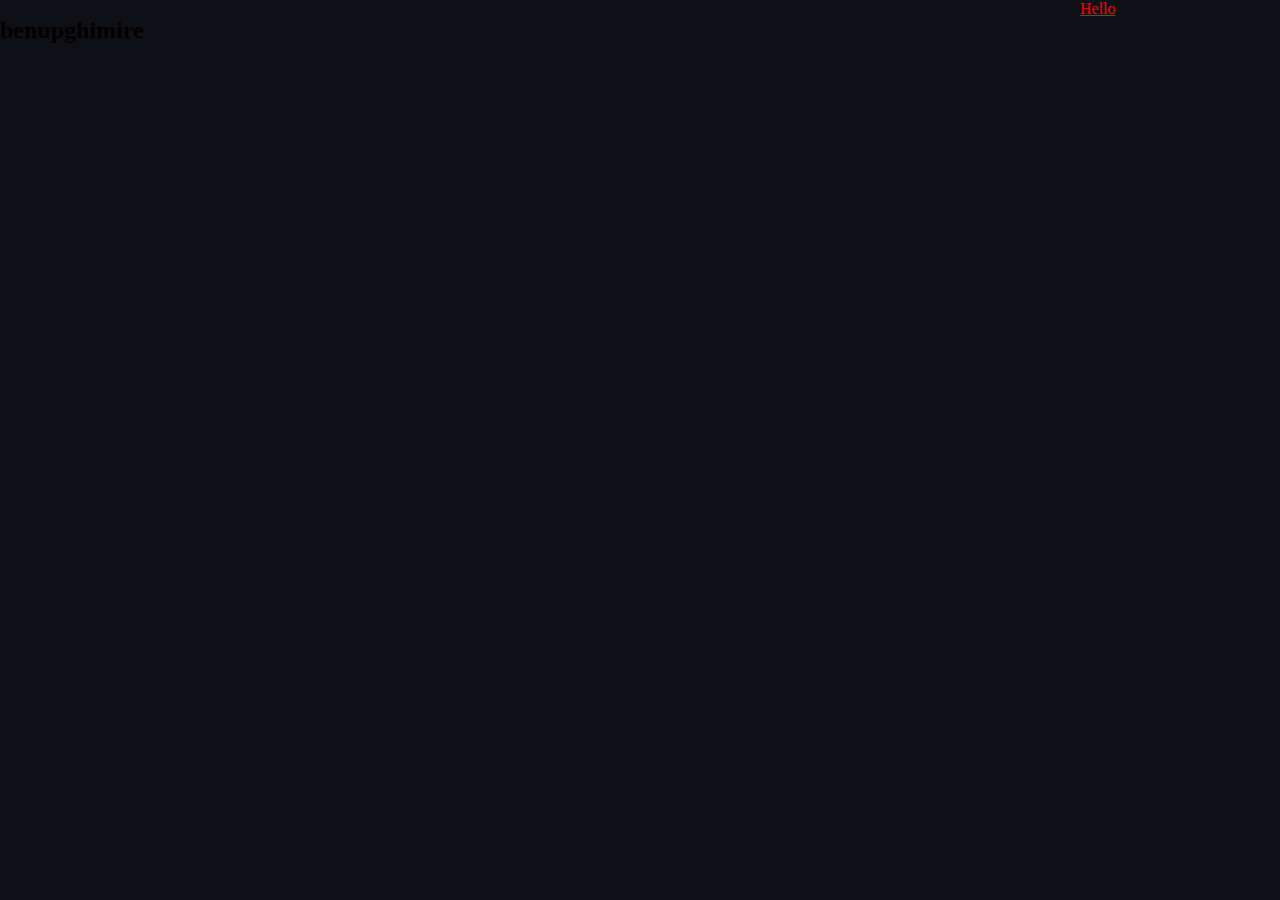
==== Personal Portfolio Webpage/index.html @ 5a673f93 "change:product,add:portfolio" ====
<!DOCTYPE html>
<html lang="en">
<head>
    <meta charset="UTF-8">
    <meta name="viewport" content="width=device-width, initial-scale=1.0">
    <title>Benup Ghimire</title>
    <link rel="stylesheet" href="./style.css">
    <link rel="stylesheet" href="https://cdnjs.cloudflare.com/ajax/libs/font-awesome/5.15.3/css/all.min.css" integrity="sha384-KyZXEAg3QhqLMpG8r+XfhzHYJc3W5Cgxyi2SFQy4l5h/8vJwZ/ua9XeDc5oEkaS" crossorigin="anonymous">
</head>
<body>
    <nav id="navbar">
        <div id="logo">
            <h2 id="'name-logo">benupghimire</h2>
        </div>
        <div id="sociallink">
            <a href="https://www.facebook.com/Benup211" target="_blank"><i class="fab fa-github fa-2x fa-fw"></i>Hello</a>
            <a href="https://www.linkedin.com/in/benup211/" target="_blank"><i class="fab fa-linkedin fa-2x"></i></a>
            <a href="https://github.com/Benup211" target="_blank"><i class="fab fa-github fa-2x"></i></a>
        </div>
    </nav>
    <main>
        <section id="welcone-section"></section>
        <section id="skills"></section>
        <section id="projects"></section>
        <section id="contact"></section>
    </main>
    <footer>

    </footer>
</body>
</html>
---- Personal Portfolio Webpage/style.css ----
* {
    padding: 0;
    margin: 0;
    box-sizing: border-box;
}
:root {
    --text: #edeef2;
    --background: #0f1015;
    --primary: #cbc5b4;
    --secondary: #232d1f;
    --accent: #a19778;
}
body{
    background-color: var(--background);
}
#navbar{
    display: flex;
    justify-content:space-between;
    align-items: center;
}
#sociallink>a{
    display: block;
    width: 200px;
    height: 20px;
    color: red;
}
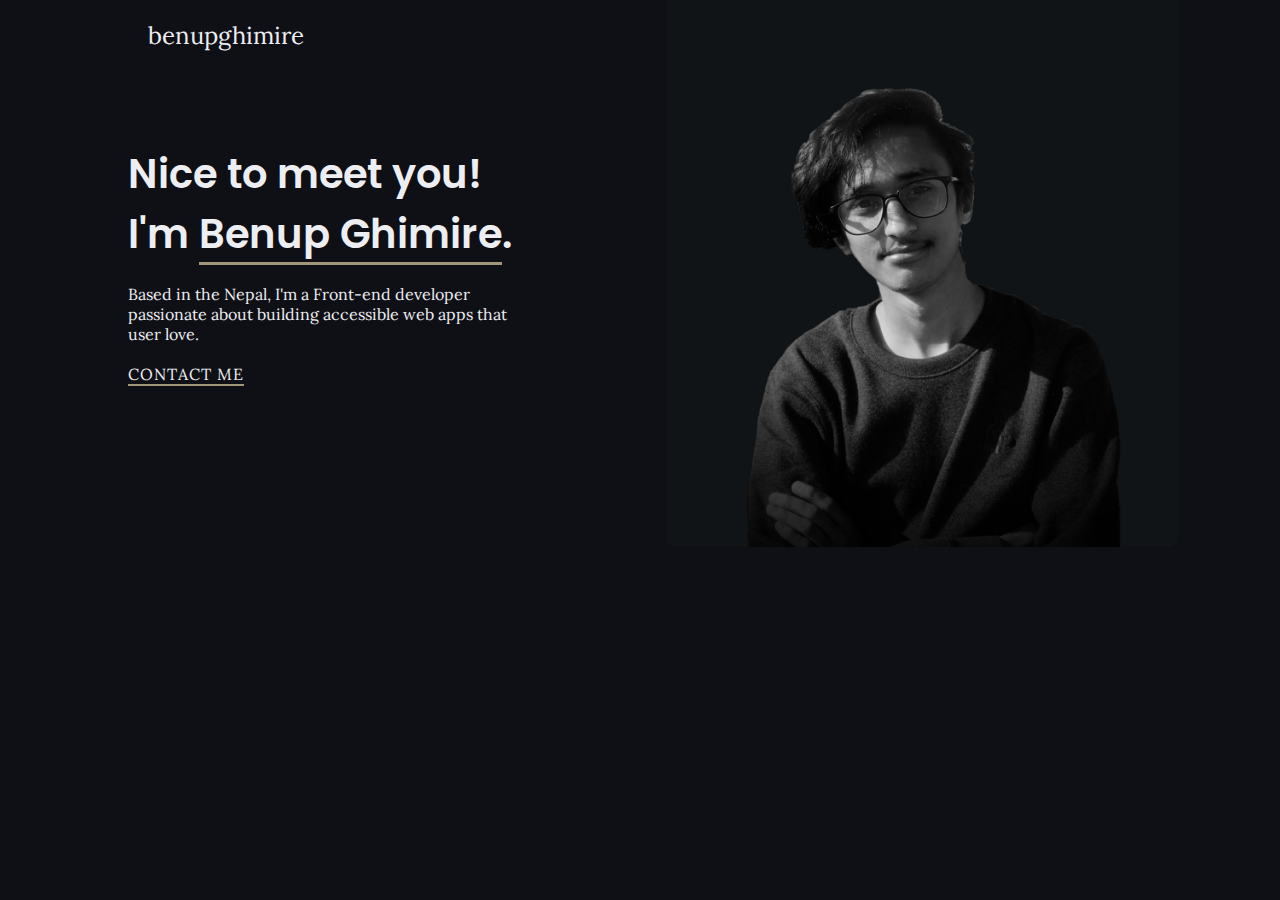
==== commit 7c74f9e7: "update:welcome-section" ====
--- a/Personal Portfolio Webpage/index.html
+++ b/Personal Portfolio Webpage/index.html
@@ -5,21 +5,32 @@
     <meta name="viewport" content="width=device-width, initial-scale=1.0">
     <title>Benup Ghimire</title>
     <link rel="stylesheet" href="./style.css">
-    <link rel="stylesheet" href="https://cdnjs.cloudflare.com/ajax/libs/font-awesome/5.15.3/css/all.min.css" integrity="sha384-KyZXEAg3QhqLMpG8r+XfhzHYJc3W5Cgxyi2SFQy4l5h/8vJwZ/ua9XeDc5oEkaS" crossorigin="anonymous">
+    <link rel="stylesheet" href="https://use.fontawesome.com/releases/v5.8.1/css/all.css" integrity="sha384-50oBUHEmvpQ+1lW4y57PTFmhCaXp0ML5d60M1M7uH2+nqUivzIebhndOJK28anvf" crossorigin="anonymous"/>
 </head>
 <body>
     <nav id="navbar">
         <div id="logo">
-            <h2 id="'name-logo">benupghimire</h2>
+            <h2 id="name-logo">benupghimire</h2>
         </div>
-        <div id="sociallink">
-            <a href="https://www.facebook.com/Benup211" target="_blank"><i class="fab fa-github fa-2x fa-fw"></i>Hello</a>
+        <div id="profile-link">
+            <a href="https://www.facebook.com/Benup211" target="_blank"><i class="fab fa-facebook fa-2x fa-fw"></i></a>
             <a href="https://www.linkedin.com/in/benup211/" target="_blank"><i class="fab fa-linkedin fa-2x"></i></a>
             <a href="https://github.com/Benup211" target="_blank"><i class="fab fa-github fa-2x"></i></a>
         </div>
     </nav>
     <main>
-        <section id="welcone-section"></section>
+        <section id="welcome-section">
+            <div id="introduction">
+                <div id="profile">
+                    <h1 id="greeting">Nice to meet you!<br>I'm <span id="name">Benup Ghimire</span>.</h1>
+                    <p id="about">Based in the Nepal, I'm a Front-end developer passionate about building accessible web apps that user love.</p>
+                    <a href="#contact" id="contact-anchor">CONTACT ME</a>
+                </div>
+            </div>
+            <div id="profile-img">
+                <img src="./portfolioprofile.png" alt="Profile Picture">
+            </div>
+        </section>
         <section id="skills"></section>
         <section id="projects"></section>
         <section id="contact"></section>
--- a/Personal Portfolio Webpage/style.css
+++ b/Personal Portfolio Webpage/style.css
@@ -1,3 +1,4 @@
+@import url('https://fonts.googleapis.com/css2?family=Fira+Code:wght@300;400;500;600;700&family=Lora:wght@400;500;600;700&family=Poppins:ital,wght@0,100;0,200;0,300;0,400;0,500;0,600;0,700;0,800;0,900;1,100;1,200;1,300;1,400;1,500;1,600;1,700;1,800;1,900&display=swap');
 * {
     padding: 0;
     margin: 0;
@@ -12,15 +13,172 @@
 }
 body{
     background-color: var(--background);
+    color: var(--text);
 }
+/*                         navbar                         */
 #navbar{
     display: flex;
-    justify-content:space-between;
+    justify-content:center;
     align-items: center;
 }
-#sociallink>a{
-    display: block;
-    width: 200px;
-    height: 20px;
-    color: red;
-}+#profile-link>a{
+    color: var(--accent);
+    padding:0px 15px;
+}
+#profile-link{
+    justify-content: end;
+    display: flex;
+}
+#name-logo{
+    color: var(--text);
+    font-weight:400;
+    font-family: 'Lora', serif;
+    padding: 20px;
+}
+/*                          welcome-section                  */
+#greeting{
+    font-family: 'Poppins',sans-serif;
+    font-weight: 600;
+}
+#name{
+    border-bottom:3px solid var(--accent);
+}
+#welcome-section{
+    display: flex;
+    justify-content: center;
+    align-items: center;
+}
+#profile-img>img{
+    object-fit: cover;
+    width: 100%;
+    height: 100%;
+    background-color:#232d1f20;
+    z-index:-1;
+    border-radius:0px 0px 10px 10px;
+}
+#introduction{
+    display: flex;
+    justify-content: center;
+    height: 100%;
+}
+#contact-anchor,#about,#greeting{
+    margin-top: 20px;
+}
+#about{
+    width: 80%;
+    font-family: 'Lora', serif;
+
+}
+#contact-anchor{
+    display: inline-block;
+    text-decoration: none;
+    letter-spacing: 1px;
+    font-family: 'Lora', serif;
+    color: var(--text);
+    border-bottom: 2px solid var(--accent);
+}
+/*                        media query                  */
+@media screen and (max-width: 500px) {
+    #navbar{
+        flex-direction: column;
+    }
+    #profile-link{
+        justify-content: center;
+        align-items: center;
+    } 
+    #logo,#profile-link{
+        width: 100%;
+    }
+    #name-logo{
+        text-align: center;
+    }
+    #welcome-section{
+        flex-direction: column-reverse;
+    }
+    #introduction{
+        align-items: end;
+    }
+    #profile-img{
+        width:80%;
+        height:100%;
+        object-fit: cover;
+    }
+    #profile-img>img{
+        position: absolute;
+        z-index: -1;
+    }
+    #profile-img{
+        position: absolute;
+        top:0;
+        height: 100%;
+        height: 65vh;
+    }
+    #profile{
+        width: 80%;
+        padding: 10px;
+    }
+    #welcome-section{
+        height: 38rem;
+    }
+}
+@media screen and ((min-width: 501px) and (max-width:900px)) {
+    #logo,#profile-link{
+        width: 45%;
+    }
+    #introduction{
+        width: 45%;
+    }
+    #profile-img{
+        width:45%;
+        height:100%;
+    }
+    #greeting{
+        font-size: 24px;
+        text-wrap: wrap;
+    }
+    #introduction{
+        align-items:center;
+        margin-top: -15%;
+    }
+    #profile-img>img{
+        position: absolute;
+        top:-15%;
+        left: 5%;
+    }
+    #profile-img{
+        position: relative;
+    }
+    #welcome-section{
+        height: 35rem;
+    }
+}
+@media screen and (min-width: 901px) {
+    #logo,#profile-link{
+        width: 40%;
+    }
+    #introduction{
+        width: 40%;
+    }
+    #profile-img{
+        width:40%;
+        height:100%;
+    }
+    #greeting{
+        font-size: 40px;
+    }
+    #introduction{
+        align-items: center;
+        margin-top: -15%;
+    }
+    #profile-img>img{
+        position: absolute;
+        top:-15%;
+        left: 5%;
+    }
+    #profile-img{
+        position: relative;
+    }
+    #welcome-section{
+        height: 35rem;
+    }
+}
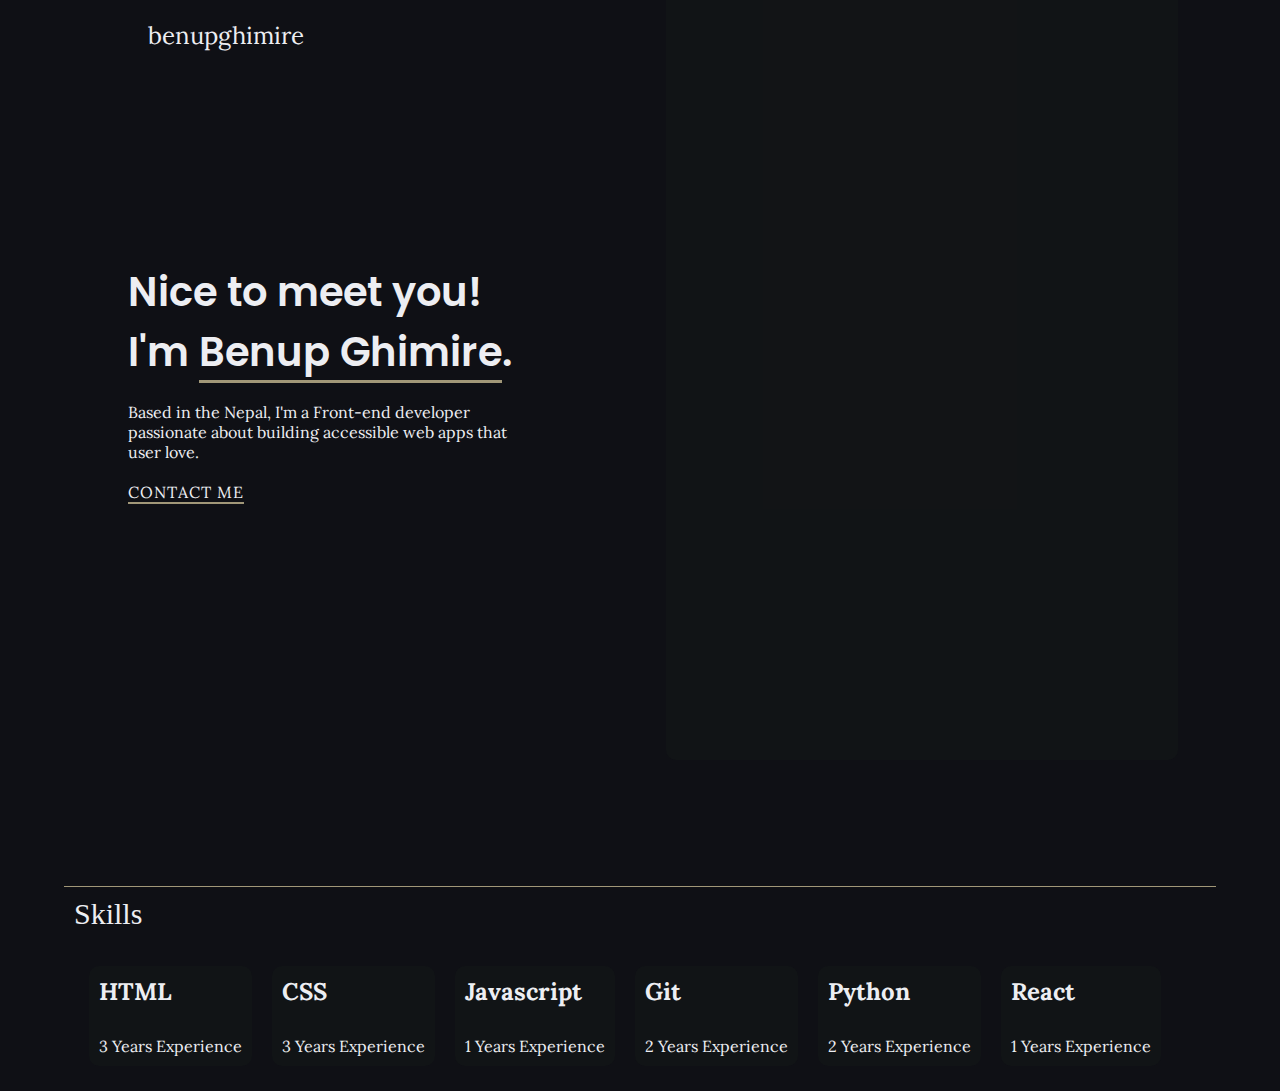
==== commit d1ba1d7d: "add:skills section" ====
--- a/Personal Portfolio Webpage/index.html
+++ b/Personal Portfolio Webpage/index.html
@@ -4,7 +4,7 @@
     <meta charset="UTF-8">
     <meta name="viewport" content="width=device-width, initial-scale=1.0">
     <title>Benup Ghimire</title>
-    <link rel="stylesheet" href="./style.css">
+    <link rel="stylesheet" href="styles.css">
     <link rel="stylesheet" href="https://use.fontawesome.com/releases/v5.8.1/css/all.css" integrity="sha384-50oBUHEmvpQ+1lW4y57PTFmhCaXp0ML5d60M1M7uH2+nqUivzIebhndOJK28anvf" crossorigin="anonymous"/>
 </head>
 <body>
@@ -28,10 +28,38 @@
                 </div>
             </div>
             <div id="profile-img">
-                <img src="./portfolioprofile.png" alt="Profile Picture">
+                <img src="https://i.postimg.cc/1tLpgk4d/portfolioprofile.png" alt="Profile Picture">
             </div>
         </section>
-        <section id="skills"></section>
+        <section id="skills">
+            <h2 id="header-skill">Skills</h2>
+            <div id="skill-card">
+                <div class="skillcards">
+                    <h2 id="skill-title">HTML</h2>
+                    <p id="experience">3 Years Experience</p>
+                </div>
+                <div class="skillcards">
+                    <h2 id="skill-title">CSS</h2>
+                    <p id="experience">3 Years Experience</p>
+                </div>
+                <div class="skillcards">
+                    <h2 id="skill-title">Javascript</h2>
+                    <p id="experience">1 Years Experience</p>
+                </div>
+                <div class="skillcards">
+                    <h2 id="skill-title">Git</h2>
+                    <p id="experience">2 Years Experience</p>
+                </div>
+                <div class="skillcards">
+                    <h2 id="skill-title">Python</h2>
+                    <p id="experience">2 Years Experience</p>
+                </div>
+                <div class="skillcards">
+                    <h2 id="skill-title">React</h2>
+                    <p id="experience">1 Years Experience</p>
+                </div>
+            </div>
+        </section>
         <section id="projects"></section>
         <section id="contact"></section>
     </main>
--- a/Personal Portfolio Webpage/styles.css
+++ b/Personal Portfolio Webpage/styles.css
@@ -0,0 +1,237 @@
+@import url('https://fonts.googleapis.com/css2?family=Fira+Code:wght@300;400;500;600;700&family=Lora:wght@400;500;600;700&family=Poppins:ital,wght@0,100;0,200;0,300;0,400;0,500;0,600;0,700;0,800;0,900;1,100;1,200;1,300;1,400;1,500;1,600;1,700;1,800;1,900&display=swap');
+* {
+    padding: 0;
+    margin: 0;
+    box-sizing: border-box;
+}
+:root {
+    --text: #edeef2;
+    --background: #0f1015;
+    --primary: #cbc5b4;
+    --secondary: #232d1f;
+    --accent: #a19778;
+}
+body{
+    background-color: var(--background);
+    color: var(--text);
+}
+/*                         navbar                         */
+#navbar{
+    display: flex;
+    justify-content:center;
+    align-items: center;
+}
+#profile-link>a{
+    color: var(--accent);
+    padding:0px 15px;
+}
+#profile-link{
+    justify-content: end;
+    display: flex;
+}
+#name-logo{
+    color: var(--text);
+    font-weight:400;
+    font-family: 'Lora', serif;
+    padding: 20px;
+}
+/*                          welcome-section                  */
+#greeting{
+    font-family: 'Poppins',sans-serif;
+    font-weight: 600;
+}
+#name{
+    border-bottom:3px solid var(--accent);
+}
+#welcome-section{
+    display: flex;
+    justify-content: center;
+    align-items: center;
+}
+#profile-img>img{
+    object-fit: cover;
+    width: 100%;
+    height: 100%;
+    background-color:#232d1f20;
+    z-index:-1;
+    border-radius:0px 0px 10px 10px;
+}
+#introduction{
+    display: flex;
+    justify-content: center;
+    height: 100%;
+}
+#contact-anchor,#about,#greeting{
+    margin-top: 20px;
+}
+#about{
+    width: 80%;
+    font-family: 'Lora', serif;
+
+}
+#contact-anchor{
+    display: inline-block;
+    text-decoration: none;
+    letter-spacing: 1px;
+    font-family: 'Lora', serif;
+    color: var(--text);
+    border-bottom: 2px solid var(--accent);
+    margin-bottom: 15px;
+}
+#contact-anchor:hover{
+    color: var(--accent);
+    border-bottom: 2px solid var(--text);
+}
+/*                          skills                      */
+#header-skill{
+    margin: 0 auto;
+    padding: 10px;
+    border-top: 1px solid var(--accent);
+    font-weight: 500;
+    font-size: 30px;
+    margin-top: 5px;
+}
+#skill-card{
+    display: flex;
+    justify-content: start;
+    align-items: center;
+    width: 90%;
+    flex-wrap: wrap;
+    padding: 15px;
+}
+.skillcards{
+    min-width: 100px;
+    min-height: 100px;
+    background-color: #232d1f20;
+    margin:10px;
+    border-radius: 10px;
+    padding: 10px;
+    display: flex;
+    flex-direction: column;
+    justify-content: space-between;
+}
+#skill-title,#experience{
+    font-family: 'Lora', serif;;
+}
+#skills{
+    display: flex;
+    flex-direction: column;
+    justify-content: center;
+    align-items: center;
+}
+/*                        media query                  */
+@media screen and (max-width: 500px) {
+    #navbar{
+        flex-direction: column;
+    }
+    #profile-link{
+        justify-content: center;
+        align-items: center;
+    } 
+    #logo,#profile-link{
+        width: 100%;
+    }
+    #name-logo{
+        text-align: center;
+    }
+    #welcome-section{
+        flex-direction: column-reverse;
+    }
+    #introduction{
+        align-items: end;
+    }
+    #profile-img{
+        width:80%;
+        height:100%;
+        object-fit: cover;
+    }
+    #profile-img>img{
+        position: absolute;
+        z-index: -1;
+    }
+    #profile-img{
+        position: absolute;
+        top:0;
+        height: 70vh;
+    }
+    #profile{
+        width: 80%;
+        padding:10px;
+    }
+    #welcome-section{
+        height: 93vh;
+    }
+    #header-skill{
+        width: 90%;
+    }
+    #skill-card{
+        width: 100%;
+    }
+}
+@media screen and ((min-width: 501px) and (max-width:900px)) {
+    #logo,#profile-link{
+        width: 45%;
+    }
+    #introduction{
+        width: 45%;
+    }
+    #profile-img{
+        width:45%;
+        height:100%;
+    }
+    #greeting{
+        font-size: 24px;
+        text-wrap: wrap;
+    }
+    #introduction{
+        align-items:center;
+        margin-top: -15%;
+    }
+    #profile-img>img{
+        position: absolute;
+        top:-18%;
+        left: 5%;
+    }
+    #profile-img{
+        position: relative;
+    }
+    #welcome-section{
+        height: 70vh;
+    }
+    #header-skill{
+        width: 90%;
+    }
+}
+@media screen and (min-width: 901px) {
+    #logo,#profile-link{
+        width: 40%;
+    }
+    #introduction{
+        width: 40%;
+    }
+    #profile-img{
+        width:40%;
+        height:100%;
+    }
+    #greeting{
+        font-size: 40px;
+    }
+    #introduction{
+        align-items: center;
+        margin-top: -15%;
+    }
+    #profile-img>img{
+        position: absolute;
+        top:-15%;
+        left: 5%;
+    }
+    #profile-img{
+        position: relative;
+    }
+    #welcome-section{
+        height: 90vh;
+    }
+    #header-skill{
+        width: 90%;
+    }
+}
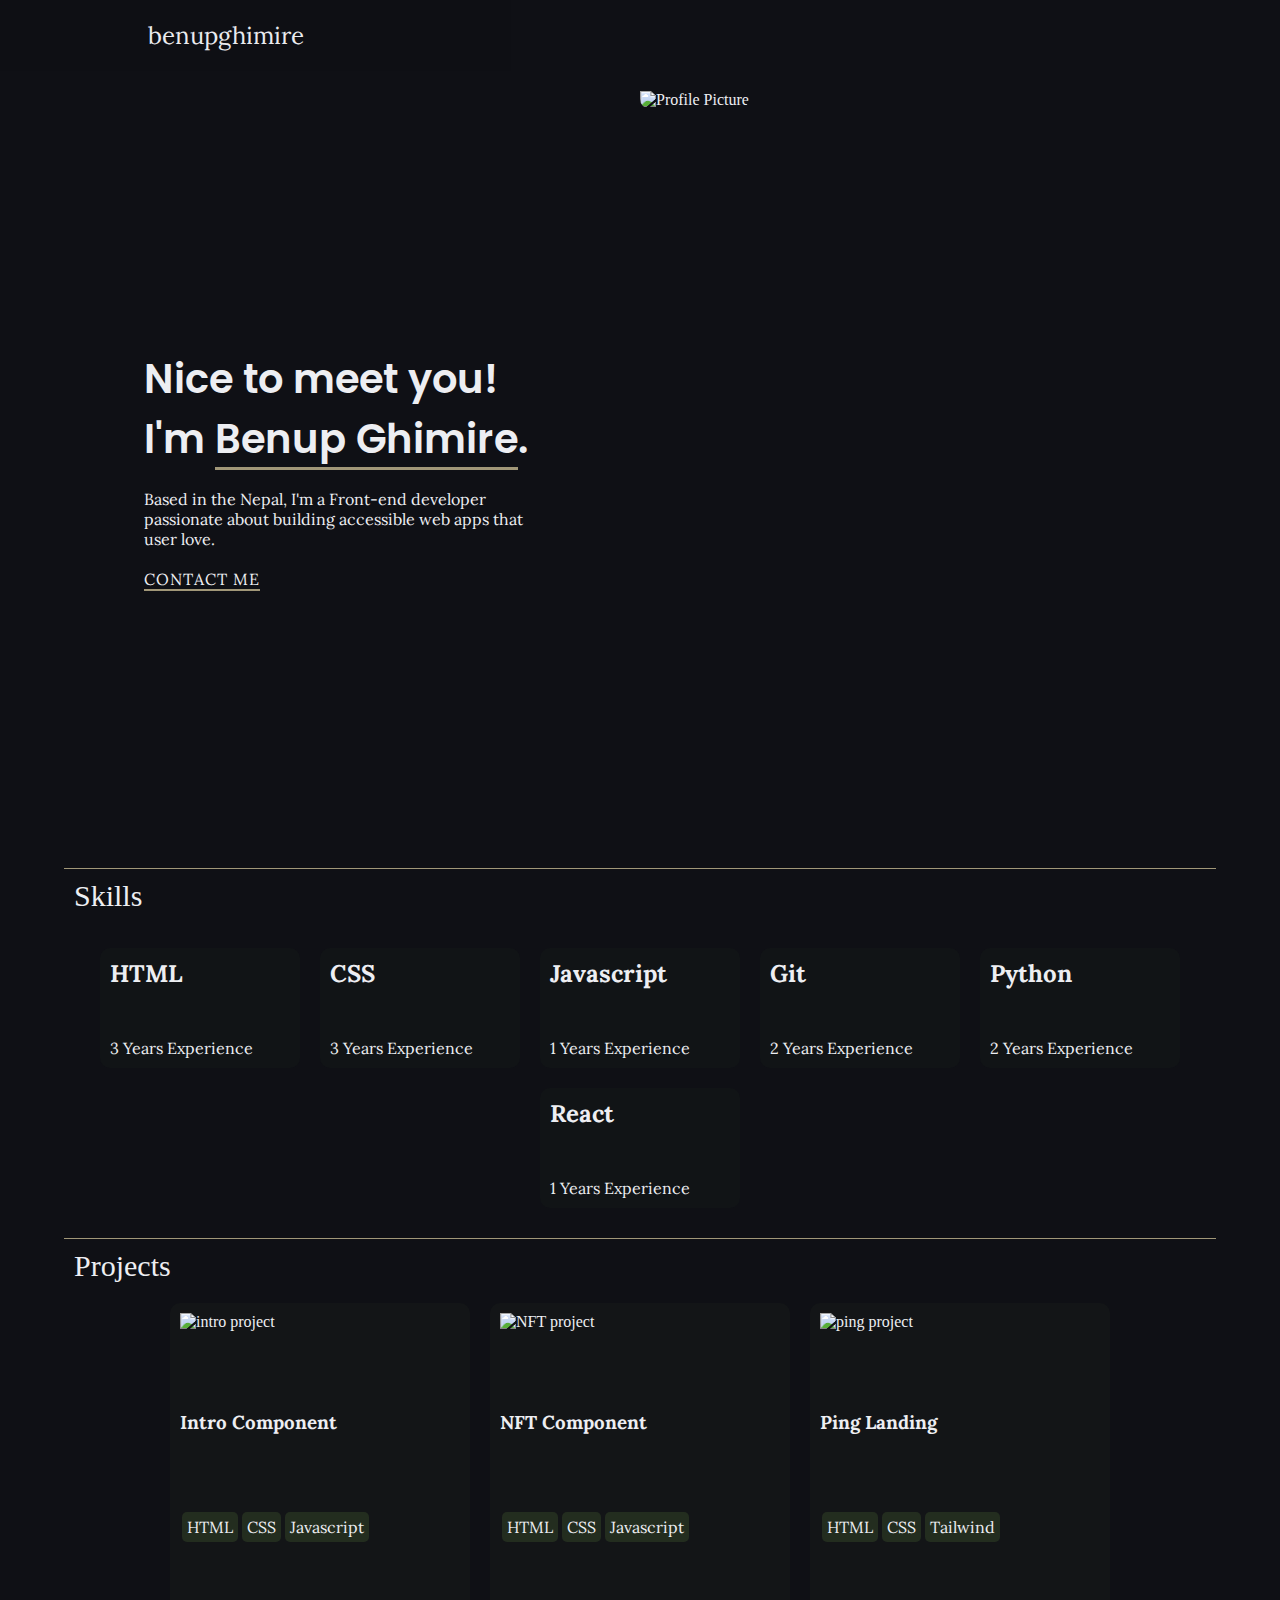
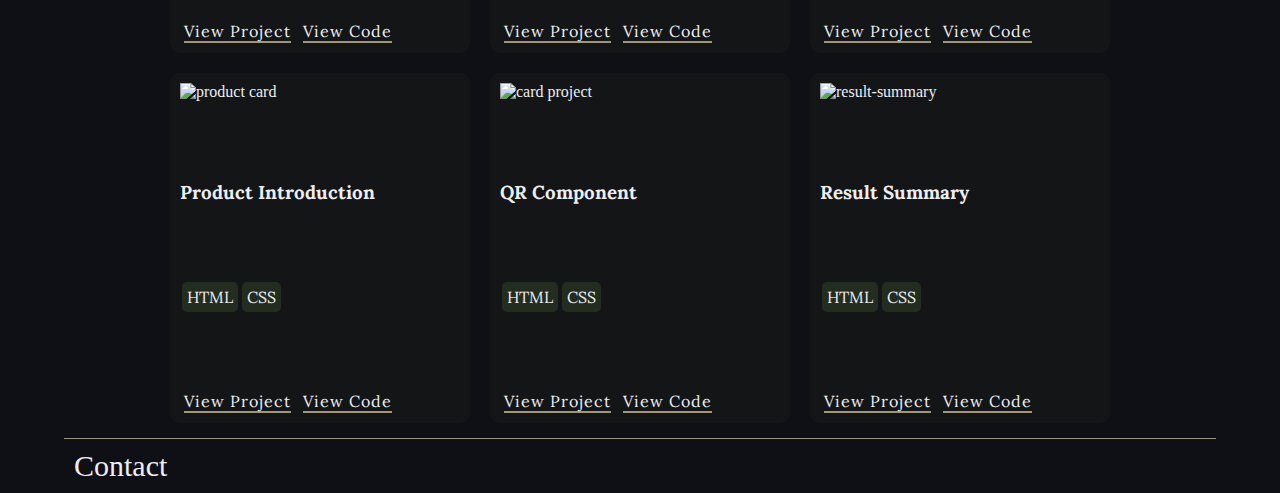
==== commit df093b0b: "add:project section" ====
--- a/Personal Portfolio Webpage/index.html
+++ b/Personal Portfolio Webpage/index.html
@@ -10,7 +10,7 @@
 <body>
     <nav id="navbar">
         <div id="logo">
-            <h2 id="name-logo">benupghimire</h2>
+            <a href="#contact"><h2 id="name-logo">benupghimire</h2></a>
         </div>
         <div id="profile-link">
             <a href="https://www.facebook.com/Benup211" target="_blank"><i class="fab fa-facebook fa-2x fa-fw"></i></a>
@@ -28,40 +28,123 @@
                 </div>
             </div>
             <div id="profile-img">
-                <img src="https://i.postimg.cc/1tLpgk4d/portfolioprofile.png" alt="Profile Picture">
+                <img src="https://i.postimg.cc/1tLpgk4d/portfolioprofile.png" alt="Profile Picture" loading="eager">
             </div>
         </section>
         <section id="skills">
             <h2 id="header-skill">Skills</h2>
             <div id="skill-card">
                 <div class="skillcards">
-                    <h2 id="skill-title">HTML</h2>
+                    <h2 id="skill-title"><i class="fab fa-html5 fa-fw"></i> HTML</h2>
                     <p id="experience">3 Years Experience</p>
                 </div>
                 <div class="skillcards">
-                    <h2 id="skill-title">CSS</h2>
+                    <h2 id="skill-title"><i class="fab fa-css3 fa-fw"></i> CSS</h2>
                     <p id="experience">3 Years Experience</p>
                 </div>
                 <div class="skillcards">
-                    <h2 id="skill-title">Javascript</h2>
+                    <h2 id="skill-title"><i class="fab fa-js fa-fw"></i> Javascript</h2>
                     <p id="experience">1 Years Experience</p>
                 </div>
                 <div class="skillcards">
-                    <h2 id="skill-title">Git</h2>
+                    <h2 id="skill-title"><i class="fab fa-git fa-fw"></i>Git</h2>
                     <p id="experience">2 Years Experience</p>
                 </div>
                 <div class="skillcards">
-                    <h2 id="skill-title">Python</h2>
+                    <h2 id="skill-title"><i class="fab fa-python fa-fw"></i> Python</h2>
                     <p id="experience">2 Years Experience</p>
                 </div>
                 <div class="skillcards">
-                    <h2 id="skill-title">React</h2>
+                    <h2 id="skill-title"><i class="fab fa-react fa-fw"></i>React</h2>
                     <p id="experience">1 Years Experience</p>
                 </div>
             </div>
         </section>
-        <section id="projects"></section>
-        <section id="contact"></section>
+        <section id="projects">
+            <h2 id="header-projects">Projects</h2>
+            <div id="project-card">
+                <div class="project-tile">
+                    <img src="https://i.postimg.cc/7bvrhMqF/intro-signup.jpg" alt="intro project" loading="lazy">
+                    <h3>Intro Component</h3>
+                    <div id="skill-used">
+                        <p>HTML</p>
+                        <p>CSS</p>
+                        <p>Javascript</p>
+                    </div>
+                    <div id="source">
+                        <a href="https://benup211.github.io/intro-component-signup-form/" target="_blank">View Project</a>
+                        <a href="https://github.com/Benup211/intro-component-signup-form" target="_blank">View Code</a>
+                    </div>
+                </div>
+                <div class="project-tile">
+                    <img src="https://i.postimg.cc/fW1VmGyN/nft-card.jpg" alt="NFT project" loading="lazy">
+                    <h3>NFT Component</h3>
+                    <div id="skill-used">
+                        <p>HTML</p>
+                        <p>CSS</p>
+                        <p>Javascript</p>
+                    </div>
+                    <div id="source">
+                        <a href="https://benup211.github.io/nft-card-react/" target="_blank">View Project</a>
+                        <a href="https://github.com/Benup211/nft-card-react" target="_blank">View Code</a>
+                    </div>
+                </div>
+                <div class="project-tile">
+                    <img src="https://i.postimg.cc/XJzbS6m7/ping-comming.jpg" alt="ping project" loading="lazy">
+                    <h3>Ping Landing</h3>
+                    <div id="skill-used">
+                        <p>HTML</p>
+                        <p>CSS</p>
+                        <p>Tailwind</p>
+                    </div>
+                    <div id="source">
+                        <a href="https://benup211.github.io/ping-coming-soon-page/" target="_blank">View Project</a>
+                        <a href="https://github.com/Benup211/ping-coming-soon-page" target="_blank">View Code</a>
+                    </div>
+                </div>
+                <div class="project-tile">
+                    <img src="https://i.postimg.cc/RCW33SMd/product-card.jpg" alt="product card" loading="lazy">
+                    <h3>Product Introduction</h3>
+                    <div id="skill-used">
+                        <p>HTML</p>
+                        <p>CSS</p>
+                    </div>
+                    <div id="source">
+                        <a href="https://benup211.github.io/product-preview-card/" target="_blank">View Project</a>
+                        <a href="https://github.com/Benup211/product-preview-card" target="_blank">View Code</a>
+                    </div>
+                </div>
+                <div class="project-tile">
+                    <img src="https://i.postimg.cc/nr9tnwfK/qr-component.jpg" alt="card project" loading="lazy">
+                    <h3>QR Component</h3>
+                    <div id="skill-used">
+                        <p>HTML</p>
+                        <p>CSS</p>
+                    </div>
+                    <div id="source">
+                        <a href="https://benup211.github.io/qr-code-responsive/" target="_blank">View Project</a>
+                        <a href="https://github.com/Benup211/qr-code-responsive" target="_blank">View Code</a>
+                    </div>
+                </div>
+                <div class="project-tile">
+                    <img src="https://i.postimg.cc/VLMdRK0b/result-summary.jpg" alt="result-summary" loading="lazy">
+                    <h3>Result Summary</h3>
+                    <div id="skill-used">
+                        <p>HTML</p>
+                        <p>CSS</p>
+                    </div>
+                    <div id="source">
+                        <a href="https://benup211.github.io/results-summary-responsive/" target="_blank">View Project</a>
+                        <a href="https://github.com/Benup211/results-summary-responsive" target="_blank">View Code</a>
+                    </div>
+                </div>
+                
+            </div>
+
+        </section>
+        <section id="contact">
+            <h2 id="header-projects">Contact</h2>
+        </section>
     </main>
     <footer>
 
--- a/Personal Portfolio Webpage/styles.css
+++ b/Personal Portfolio Webpage/styles.css
@@ -11,15 +11,25 @@
     --secondary: #232d1f;
     --accent: #a19778;
 }
+html{
+    scroll-behavior: smooth;
+}
 body{
     background-color: var(--background);
     color: var(--text);
 }
 /*                         navbar                         */
+#logo>a{
+    text-decoration: none
+}
 #navbar{
+    position:sticky;
+    top: 0;
     display: flex;
     justify-content:center;
     align-items: center;
+    background-color: var(--background);
+    opacity: 0.99;
 }
 #profile-link>a{
     color: var(--accent);
@@ -47,12 +57,12 @@
     display: flex;
     justify-content: center;
     align-items: center;
+    
 }
 #profile-img>img{
     object-fit: cover;
     width: 100%;
     height: 100%;
-    background-color:#232d1f20;
     z-index:-1;
     border-radius:0px 0px 10px 10px;
 }
@@ -83,7 +93,7 @@
     border-bottom: 2px solid var(--text);
 }
 /*                          skills                      */
-#header-skill{
+#header-skill,#header-projects{
     margin: 0 auto;
     padding: 10px;
     border-top: 1px solid var(--accent);
@@ -93,15 +103,15 @@
 }
 #skill-card{
     display: flex;
-    justify-content: start;
+    justify-content: center;
     align-items: center;
     width: 90%;
     flex-wrap: wrap;
     padding: 15px;
 }
 .skillcards{
-    min-width: 100px;
-    min-height: 100px;
+    width: 200px;
+    height: 120px;
     background-color: #232d1f20;
     margin:10px;
     border-radius: 10px;
@@ -111,18 +121,71 @@
     justify-content: space-between;
 }
 #skill-title,#experience{
-    font-family: 'Lora', serif;;
+    font-family: 'Lora', serif;
 }
 #skills{
     display: flex;
     flex-direction: column;
     justify-content: center;
     align-items: center;
+    flex-wrap: nowrap;
+}
+/*                        projects                     */
+#project-card{
+    display: flex;
+    justify-content: center;
+    flex-wrap: wrap;
+    margin: 0 auto;
+}
+.project-tile{
+    width: 300px;
+    height: 350px;
+    background-color: #232d1f30;
+    border-radius: 10px;
+    overflow: hidden;
+    display: flex;
+    flex-direction: column;
+    justify-content: space-between;
+    padding: 10px;
+    margin:10px 10px;
+}
+.project-tile>img{
+    width: 100%;
+    object-fit: contain;
+}
+#skill-used{
+    display: flex;
+}
+#skill-used>p{
+    display: inline-block;
+    padding: 5px;
+    background-color: var(--secondary);
+    margin:0px 2px;
+    border-radius: 5px;
+    font-family: 'Lora', serif;
+}
+#source>a{
+    display: inline-block;
+    text-decoration: none;
+    letter-spacing: 1px;
+    font-family: 'Lora', serif;
+    color: var(--text);
+    border-bottom: 2px solid var(--accent);
+    margin-bottom: 15px;
+    margin: 0 4px;
+}
+h3{
+    font-family: 'Lora', serif;
+}
+#source>a:hover{
+    color: var(--accent);
+    border-bottom: 2px solid var(--text);
 }
 /*                        media query                  */
 @media screen and (max-width: 500px) {
     #navbar{
         flex-direction: column;
+        padding: 10px;
     }
     #profile-link{
         justify-content: center;
@@ -133,39 +196,47 @@
     }
     #name-logo{
         text-align: center;
+        padding:5px;
     }
     #welcome-section{
         flex-direction: column-reverse;
-    }
-    #introduction{
-        align-items: end;
+        min-height: 80vh;
+    }
+    #introduction{
+        align-items: start;
+        justify-content: center;
     }
     #profile-img{
         width:80%;
         height:100%;
         object-fit: cover;
     }
-    #profile-img>img{
-        position: absolute;
-        z-index: -1;
-    }
-    #profile-img{
-        position: absolute;
-        top:0;
-        height: 70vh;
+    #greeting{
+        text-align: center;
+        width: 100%;
+    }
+    #about{
+        margin:16px auto 0px;
+        text-align: center;
     }
     #profile{
-        width: 80%;
-        padding:10px;
-    }
-    #welcome-section{
-        height: 93vh;
-    }
-    #header-skill{
+        display: flex;
+        flex-direction: column;
+        justify-content: center;
+        align-items: center;
+    }
+    #header-skill,#header-projects,#project-card{
         width: 90%;
     }
     #skill-card{
         width: 100%;
+    }
+    .skillcards{
+        width: 150px;
+        height: 110px;
+    }
+    #project-card{
+        justify-content: center;
     }
 }
 @media screen and ((min-width: 501px) and (max-width:900px)) {
@@ -185,21 +256,17 @@
     }
     #introduction{
         align-items:center;
-        margin-top: -15%;
-    }
-    #profile-img>img{
-        position: absolute;
-        top:-18%;
-        left: 5%;
-    }
-    #profile-img{
-        position: relative;
     }
     #welcome-section{
         height: 70vh;
-    }
-    #header-skill{
+        padding: 20px;
+    }
+    #header-skill,#header-projects{
         width: 90%;
+    }
+    .skillcards{
+        width: 180px;
+        height: 120px;
     }
 }
 @media screen and (min-width: 901px) {
@@ -218,20 +285,12 @@
     }
     #introduction{
         align-items: center;
-        margin-top: -15%;
-    }
-    #profile-img>img{
-        position: absolute;
-        top:-15%;
-        left: 5%;
-    }
-    #profile-img{
-        position: relative;
     }
     #welcome-section{
-        height: 90vh;
-    }
-    #header-skill{
+        height: 88vh;
+        padding: 20px;
+    }
+    #header-skill,#header-projects,#project-card{
         width: 90%;
     }
 }
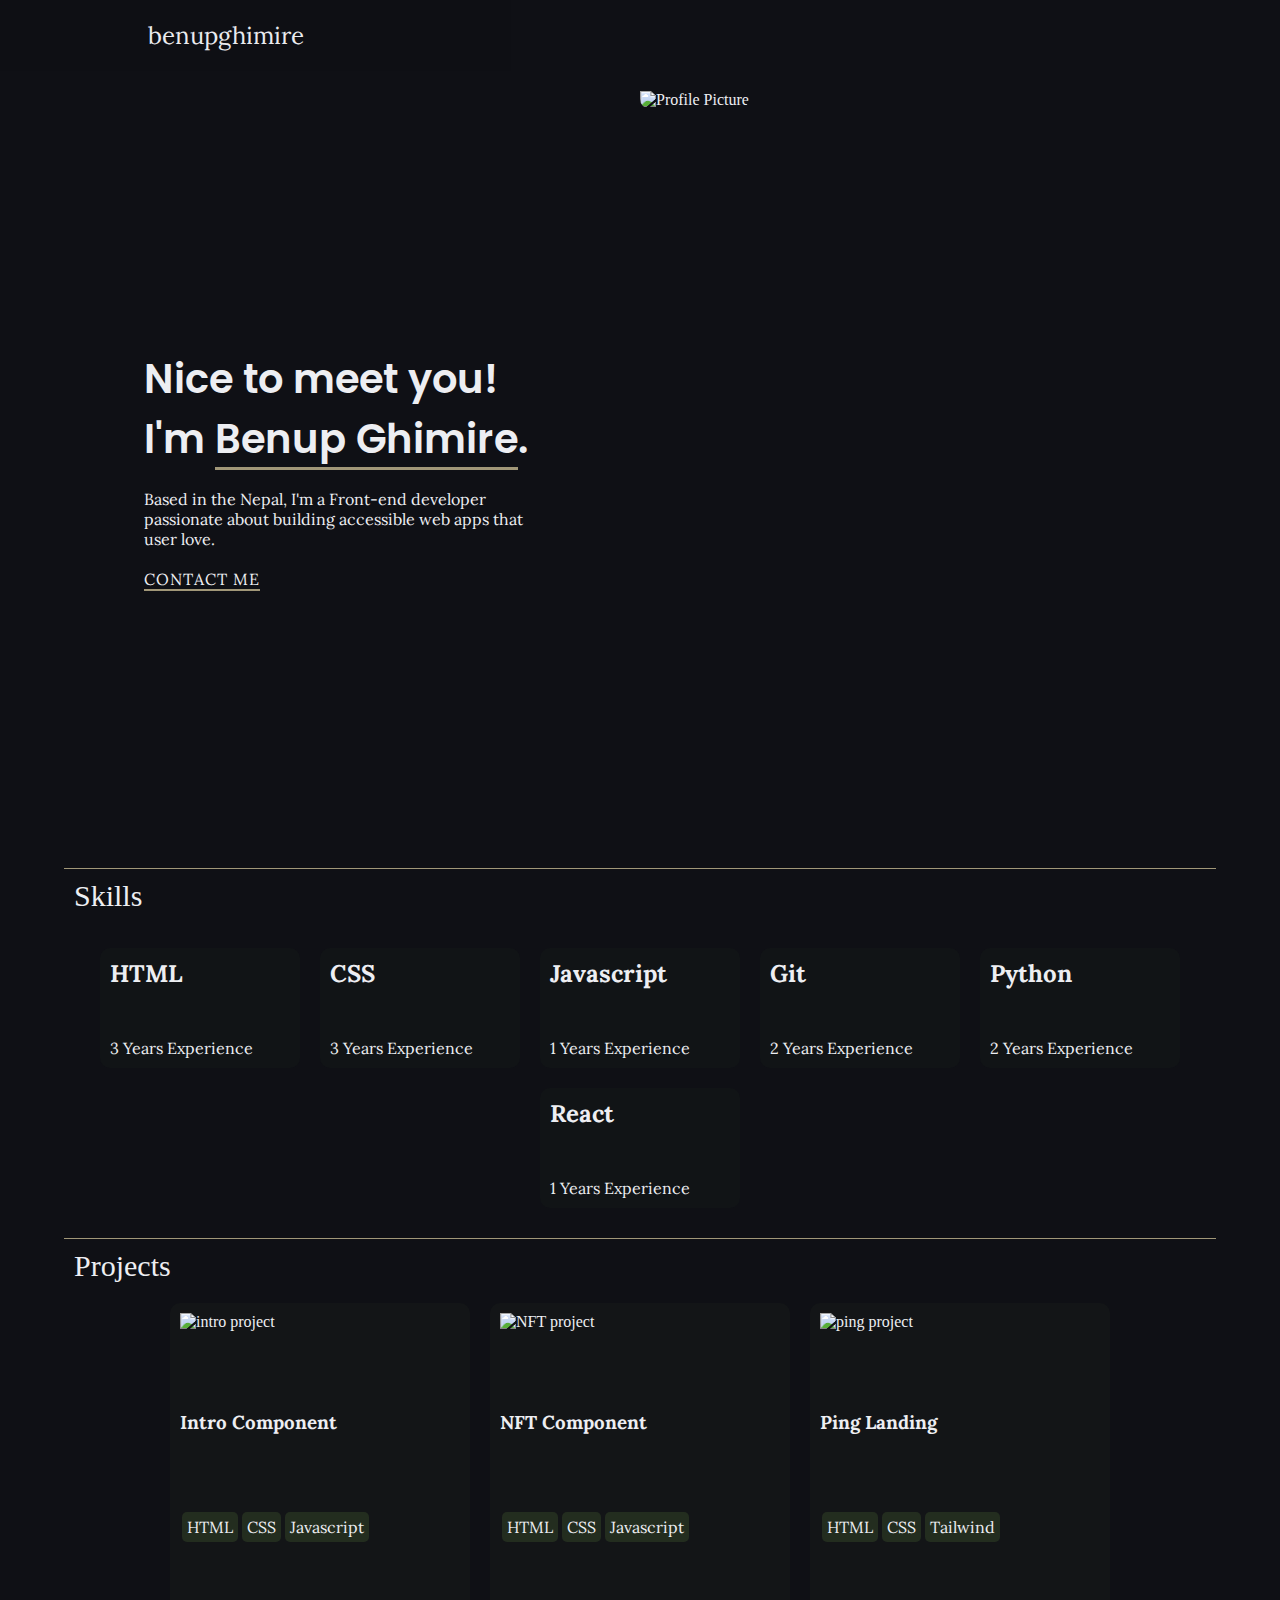
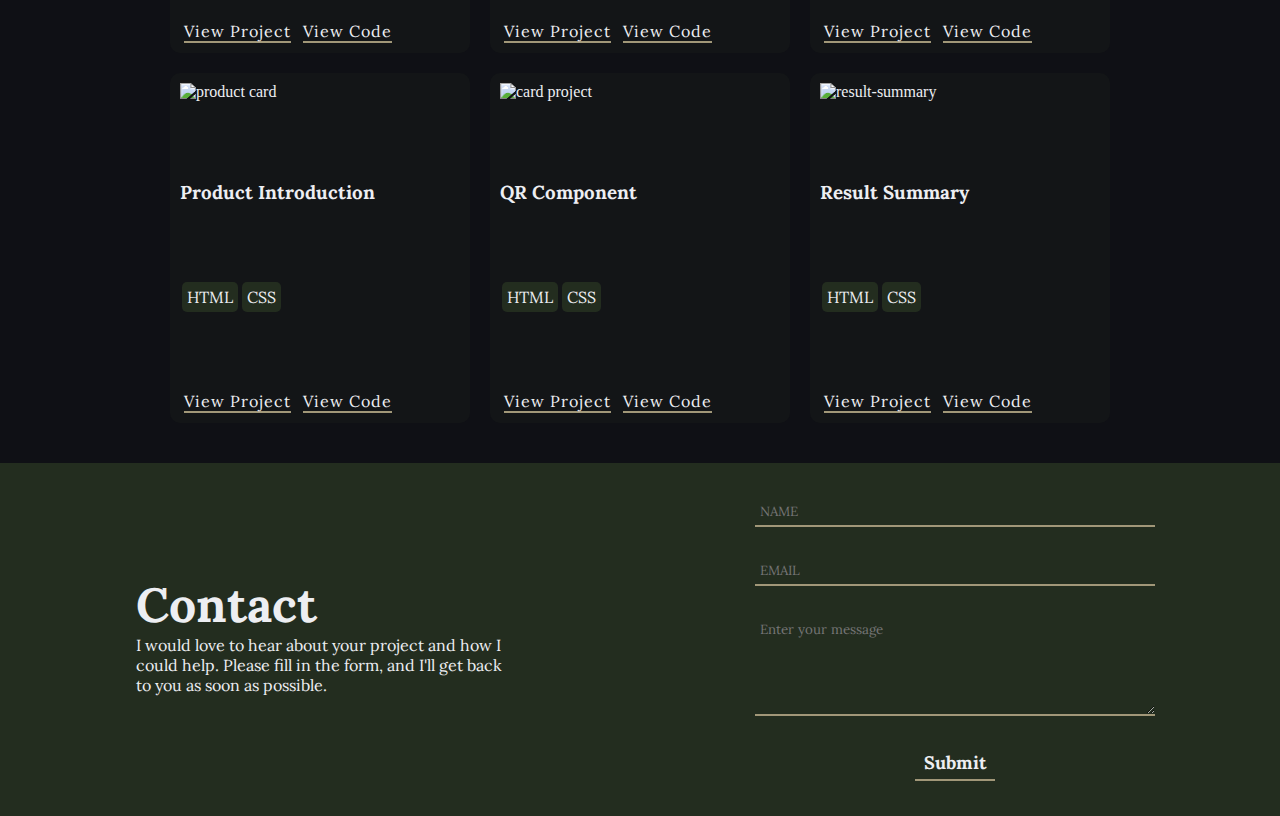
==== commit 2ec52b98: "complete" ====
--- a/Personal Portfolio Webpage/index.html
+++ b/Personal Portfolio Webpage/index.html
@@ -12,10 +12,10 @@
         <div id="logo">
             <a href="#contact"><h2 id="name-logo">benupghimire</h2></a>
         </div>
-        <div id="profile-link">
+        <div id="profile-alllink">
             <a href="https://www.facebook.com/Benup211" target="_blank"><i class="fab fa-facebook fa-2x fa-fw"></i></a>
             <a href="https://www.linkedin.com/in/benup211/" target="_blank"><i class="fab fa-linkedin fa-2x"></i></a>
-            <a href="https://github.com/Benup211" target="_blank"><i class="fab fa-github fa-2x"></i></a>
+            <a id="profile-link" href="https://github.com/Benup211" target="_blank"><i class="fab fa-github fa-2x"></i></a>
         </div>
     </nav>
     <main>
@@ -143,11 +143,21 @@
 
         </section>
         <section id="contact">
-            <h2 id="header-projects">Contact</h2>
+            <div id="contact-intro">
+                <article id="contact-article">
+                    <h2>Contact</h2>
+                    <p>I would love to hear about your project and how I could help. Please fill in the form, and I'll get back to you as soon as possible.</p>
+                </article>
+            </div>
+            <div id="contact-form">
+                <form action="#contact" method="#" id="form-box">
+                    <input name="name" type="text" placeholder="NAME" required>
+                    <input name="email" type="email" placeholder="EMAIL" required>
+                    <textarea name="MESSEGE" id=""placeholder="Enter your message" required></textarea>
+                    <input type="submit" value="Submit">
+                </form>
+            </div>
         </section>
     </main>
-    <footer>
-
-    </footer>
 </body>
 </html>--- a/Personal Portfolio Webpage/styles.css
+++ b/Personal Portfolio Webpage/styles.css
@@ -31,11 +31,11 @@
     background-color: var(--background);
     opacity: 0.99;
 }
-#profile-link>a{
+#profile-alllink>a{
     color: var(--accent);
     padding:0px 15px;
 }
-#profile-link{
+#profile-alllink{
     justify-content: end;
     display: flex;
 }
@@ -181,17 +181,87 @@
     color: var(--accent);
     border-bottom: 2px solid var(--text);
 }
+/*                        contact                      */
+#contact{
+    width: 100%;
+    /* min-height: 40vh; */
+    background-color:var(--secondary);
+    display: flex;
+    justify-content: center;
+    align-items: center;
+    padding: 10px;
+    margin-top: 30px;
+}
+#contact-intro,#contact-form{
+    width: 50%;
+}
+#contact-intro{
+    display: flex;
+    flex-direction: column;
+    justify-content: center;
+    align-items: center;
+    margin-bottom: 10px;
+}
+#form-box{
+    display: block;
+    width: 100%;
+    height: 100%;
+    display: flex;
+    flex-direction: column;
+    justify-content: center;
+    align-items: center;
+    padding: 10px;
+}
+#contact-article{
+    max-width: 400px;
+}
+input[type],textarea{
+    width:80%;
+    max-width: 400px;
+    padding: 5px;
+    font-family:'Lora', serif;
+    margin: 15px;
+    background: transparent;
+    border: 0;
+    color:var(--text);
+    border-bottom: 2px solid var(--accent);
+    outline: 0;
+}
+input[type="submit"]{
+    display: inline-block;
+    max-width: 80px;
+    border: 0;
+    background: transparent;
+    font-weight: bold;
+    font-size: large;
+    color:var(--text);
+    border-bottom: 2px solid var(--accent);
+}
+input[type="submit"]:hover{
+    color: var(--accent);
+    border-bottom: 2px solid var(--text);
+}
+textarea{
+    min-height: 100px;
+    resize: vertical;
+}
+#contact-article>h2{
+    font-size: 48px;
+}
+#contact-article>h2,#contact-article>p{
+    font-family:'Lora', serif;
+}
 /*                        media query                  */
 @media screen and (max-width: 500px) {
     #navbar{
         flex-direction: column;
         padding: 10px;
     }
-    #profile-link{
+    #profile-alllink{
         justify-content: center;
         align-items: center;
     } 
-    #logo,#profile-link{
+    #logo,#profile-alllink{
         width: 100%;
     }
     #name-logo{
@@ -238,9 +308,18 @@
     #project-card{
         justify-content: center;
     }
+    #contact{
+        flex-direction: column;
+    }
+    #contact-intro,#contact-form{
+        width: 70%;
+    }
+    input[type],textarea{
+        width:100%;
+    }
 }
 @media screen and ((min-width: 501px) and (max-width:900px)) {
-    #logo,#profile-link{
+    #logo,#profile-alllink{
         width: 45%;
     }
     #introduction{
@@ -268,9 +347,12 @@
         width: 180px;
         height: 120px;
     }
+    #contact-article{
+        width: 60%;
+    }
 }
 @media screen and (min-width: 901px) {
-    #logo,#profile-link{
+    #logo,#profile-alllink{
         width: 40%;
     }
     #introduction{
@@ -293,4 +375,7 @@
     #header-skill,#header-projects,#project-card{
         width: 90%;
     }
-}
+    #contact-article{
+        width: 60%;
+    }
+}
